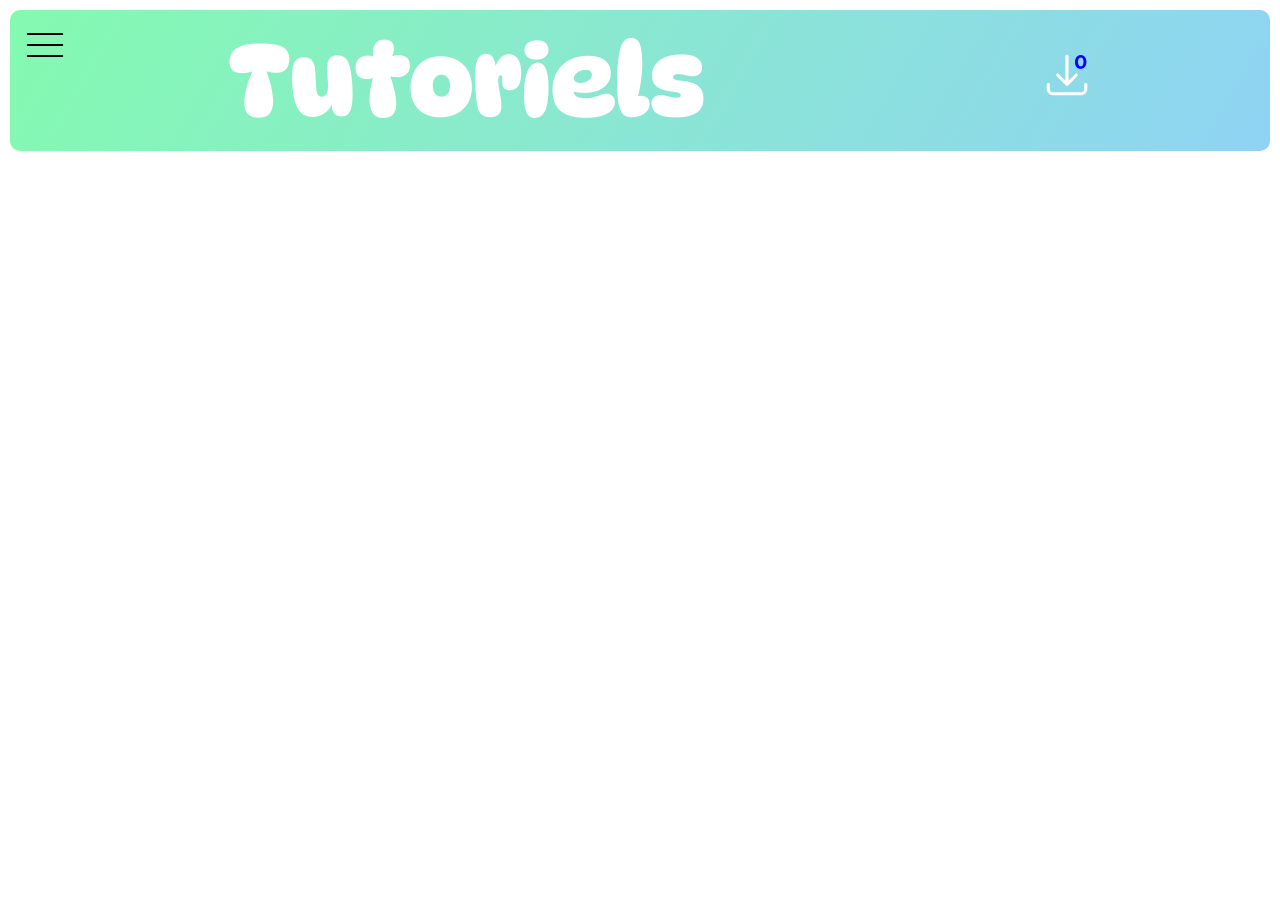
==== index.html @ 5658601a "first commit" ====
<!DOCTYPE html>
<html lang="en">
  <head>
    <meta charset="UTF-8" />
    <meta http-equiv="X-UA-Compatible" content="IE=edge" />
    <meta name="viewport" content="width=device-width, initial-scale=1.0" />
    <title>Tuto studi</title>
    <link rel="stylesheet" href="styles/style.css" />
    <link rel="stylesheet" href="styles/max_width_500.css" />
  </head>
  <body>
    <aside class="menu">
      <svg
        xmlns="http://www.w3.org/2000/svg"
        fill="none"
        viewBox="0 0 24 24"
        stroke-width="1"
        stroke="currentColor"
        class="w-6 h-6"
      >
        <path
          stroke-linecap="round"
          stroke-linejoin="round"
          d="M3.75 6.75h16.5M3.75 12h16.5m-16.5 5.25h16.5"
        />
      </svg>
      <div class="container_link">
        <a id="addtuto">Ajouter un tuto</a>
      </div>
    </aside>
    <header>
      <div class="container_header">
        <div class="title">
          <h1>Tutoriels</h1>
        </div>
        <div class="container_download">
          <svg
            xmlns="http://www.w3.org/2000/svg"
            fill="none"
            viewBox="0 0 24 24"
            stroke-width="1.5"
            stroke="currentColor"
            class="w-6 h-6"
          >
            <path
              stroke-linecap="round"
              stroke-linejoin="round"
              d="M3 16.5v2.25A2.25 2.25 0 005.25 21h13.5A2.25 2.25 0 0021 18.75V16.5M16.5 12L12 16.5m0 0L7.5 12m4.5 4.5V3"
            />
          </svg>
          <p class="number_download ">0</p>
        </div>
      </div>
    </header>
    <div class="overlay hide_form"></div>
    <div class="container_form hide_form">
      <div class="close">X</div>
      <form onsubmit="fileUpload(this);return false;">
        <h2>Uploader un nouveau tuto</h2>
        <div class="file">
          <input
            class="form-control"
            name="fileupload"
            type="file"
            id="formFile"
          />
        </div>
        <div>
          <button id="uploadtuto" type="submit">Ajouter le Tuto</button>
        </div>
      </form>
    </div>
    <div class="container"></div>
    <script src="scripts/script.js"></script>
  </body>
</html>
---- styles/style.css ----
@import url("https://fonts.googleapis.com/css2?family=Acme&family=Amatic+SC:wght@400;700&family=DynaPuff:wght@400;500&display=swap");

* {
  margin: 0;
  padding: 0;
  box-sizing: border-box;
}

html {
  font-size: 10px;
  font-family: "Acme", sans-serif;
  font-family: "Amatic SC", cursive;
  font-family: "DynaPuff", cursive;
}

body {
  width: 100vw;
  height: 100vh;
}


header{
    position: sticky;
    top: 0;
}

h2{
  font-size:2rem
}

.container_header {
  min-height: 80px;
  display: flex;
  justify-content: space-around;
  align-items: center;
  font-size: 5rem;
  color: white;
  text-align: center;
  background-image: linear-gradient(120deg, #84fab0 0%, #8fd3f4 100%);
  border-radius: 10px;
  margin: 10px;
  padding: 10px;
}
.container_header h1{

margin-left: 40px;

}
.container_header svg{
  width: 50px;
}

.container_download{
  position: relative;
}

.number_download{
  font-size: 2rem;
  color: blue;
  position: absolute;
  top: 0;
  right: 5px;
  transition: all .2s ease-in-out;

}

.animNumberDownload{
  animation-name: animNumber;
  animation-duration: 1s;
  animation-iteration-count: infinite;
}

@keyframes animNumber{
  from {
    font-size: 2rem;
  }

  to {
    font-size: 3rem;
  }
}


.menu {
  position: fixed;
  display: flex;
  flex-direction: column;
  justify-content: flex-start;
  align-items: flex-start;
  padding: 5px;
  top: 10px;
  left: 10px;
  width: 150px;
  height: 100%;
  margin: 5px;
  font-size: 1.5rem;

  z-index: 1;
}
.container_link {
  opacity: 0;
  background: #085078;
  background: -webkit-linear-gradient(to right, #85d8ce, #085078);
  background: linear-gradient(to right, #85d8ce, #085078);
  height: 200px;
  padding: 5px;
  border-radius: 5px;
  transition: opacity 1s linear;
}

.display_menu {
    transition: opacity 1s linear;
    opacity: 1;
}

.menu svg {
  height: 50px;
}

.container {
  margin: 0 10px;
  padding-top: 20px;
  display: flex;
  flex-wrap: wrap;
  justify-content: center;
  align-items: center;
  gap: 20px;
  width: 80%;
  margin: 0 auto;
}

.uploader_files {
  width: 1500px;
  margin: 10px auto;
  display: flex;
  justify-content: space-around;
}

.container_video {
  min-width: 320px;
  width: 500px;
  padding: 10px;
  display: flex;
  flex-direction: column;
  justify-content: center;
  align-items: center;
  color: white;
  background-image: linear-gradient(120deg, #84fab0 0%, #8fd3f4 100%);
  font-size: 0.8rem;
  border-radius: 5px;
}

.overlay {
  position: absolute;
  width: 100%;
  height: 100%;
  top:0;
  left:0;
  z-index: 2;
  backdrop-filter: blur(6px);
}

.container_form {
  position: absolute;
  min-width: 300px;
  top: 50%;
  left: 50%;
  transform: translate(-50%, -50%);
  padding: 10px;
  background: #085078;
  background: -webkit-linear-gradient(to right, #85d8ce, #085078);
  background: linear-gradient(to right, #85d8ce, #085078);
  z-index: 3;
  border-top: 4px solid rgb(240, 34, 34);
  border-top-left-radius: 5px;
  border-top-right-radius: 5px;
  box-shadow: 0 5px 10px rgba(1, 204, 255, 0.438);
}

.container_form form {

  font-size: 2rem;
  width: 100%;
  display: flex;
  flex-direction: column;
  justify-content: center;
  align-items: flex-start;
  gap: 10px;
}

.container_form label,
button,
input[type="file"] {
  font-size: 3rem;
  border-radius: 5px;
  padding: 5px;
}

.hide_form {
  display: none;
}

input[type="file"]:hover {
  background-color: rgb(221, 220, 220);
}

#addtuto:hover {
    text-decoration: underline;
    cursor: pointer;
}

.close {
  font-size: 2rem;
  position: absolute;
  top: 5%;
  left: 95%;
  cursor: pointer;
}
---- styles/max_width_500.css ----
@media screen and (max-width: 500px) {
  * {
    margin: 0;
    padding: 0;
  }
  .container_header {
    margin: 0;
    padding: 0;
    font-size: 1.8rem;
  }
  .container_header h1{

    margin-left: 50px;
    
    }
  .container_header svg{
    width: 40px;
  }

  .menu {
    top: 0;
    left: 0;
  }

  .menu svg{
    width: 30px;
  }

  .container_form form {
    font-size: 1rem;
  }

  .container_form label,
  button,
  input[type="file"] {
    font-size: 1rem;
    border-radius: 5px;
    padding: 5px;
  }
}
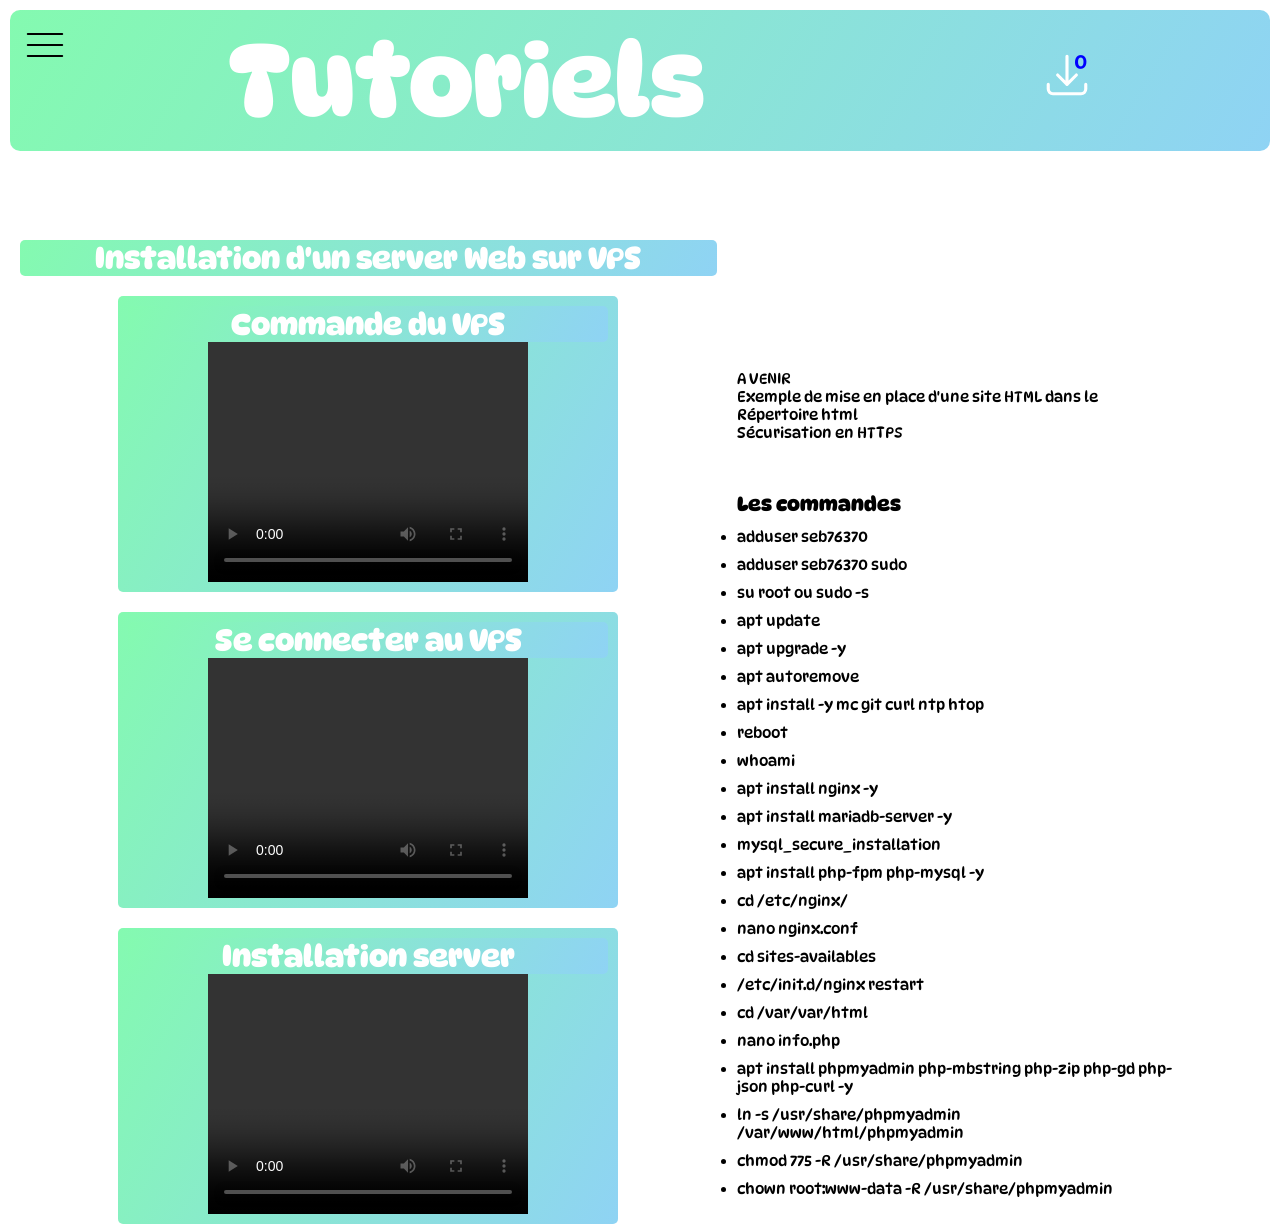
==== commit 8d9e411c: "responsive web server" ====
--- a/index.html
+++ b/index.html
@@ -48,7 +48,7 @@
               d="M3 16.5v2.25A2.25 2.25 0 005.25 21h13.5A2.25 2.25 0 0021 18.75V16.5M16.5 12L12 16.5m0 0L7.5 12m4.5 4.5V3"
             />
           </svg>
-          <p class="number_download ">0</p>
+          <p class="number_download">0</p>
         </div>
       </div>
     </header>
@@ -71,6 +71,73 @@
       </form>
     </div>
     <div class="container"></div>
+
+    <div class="container_webserver">
+    <div class="container_webserver_tuto">
+      <h2>Installation d'un server Web sur VPS</h2>
+      <div class="container_video">
+        <h2 class="video_title">Commande du VPS</h2>
+        <video width="320" height="240" controls="">
+          <source
+            src="http://51.178.81.215/tuto_studi/uploads/Commande du VPS.mp4"
+            type="video/mp4"
+          />
+        </video>
+      </div>
+      <div class="container_video">
+        <h2 class="video_title">Se connecter au VPS</h2>
+        <video width="320" height="240" controls="">
+          <source
+            src="http://51.178.81.215/tuto_studi/uploads/Se connecter au VPS.mp4"
+            type="video/mp4"
+          />
+        </video>
+      </div>
+      <div class="container_video">
+        <h2 class="video_title">Installation server</h2>
+        <video width="320" height="240" controls="">
+          <source
+            src="http://51.178.81.215/tuto_studi/uploads/Installation server.mp4"
+            type="video/mp4"
+          />
+        </video>
+      </div>
+    </div>
+      <div class="container_webserver_info">
+      <p>
+        A VENIR<br>
+        Exemple de mise en place d'une site HTML dans le Répertoire html<br>
+        Sécurisation en HTTPS<br>
+      </p>
+      <h2>Les commandes</h2>
+      <br>
+      <ul>
+        <li>adduser seb76370</li>
+        <li>adduser seb76370 sudo</li>
+        <li>su root ou sudo -s</li>
+        <li>apt update</li>
+        <li>apt upgrade -y</li>
+        <li>apt autoremove</li>
+        <li>apt install -y mc git curl ntp htop</li>
+        <li>reboot</li>
+        <li>whoami</li>
+        <li>apt install nginx -y</li>
+        <li>apt install mariadb-server -y</li>
+        <li>mysql_secure_installation</li>
+        <li>apt install php-fpm php-mysql -y</li>
+        <li>cd /etc/nginx/</li>
+        <li>nano nginx.conf</li>
+        <li>cd sites-availables</li>
+        <li>/etc/init.d/nginx restart</li>
+        <li>cd /var/var/html</li>
+        <li>nano info.php</li>
+        <li>apt install phpmyadmin php-mbstring php-zip php-gd php-json php-curl -y</li>
+        <li>ln -s /usr/share/phpmyadmin /var/www/html/phpmyadmin</li>
+        <li>chmod 775 -R /usr/share/phpmyadmin</li>
+        <li>chown root:www-data -R /usr/share/phpmyadmin</li>
+      </ul>
+    </div>
+  </div>
     <script src="scripts/script.js"></script>
   </body>
 </html>
--- a/styles/style.css
+++ b/styles/style.css
@@ -14,15 +14,16 @@
 }
 
 body {
-  width: 100vw;
+  width: 100%;
   height: 100vh;
 }
 
 
-header{
-    position: sticky;
-    top: 0;
-}
+ header{
+  position: absolute;
+  top:0;
+  width: 100%;
+} 
 
 h2{
   font-size:2rem
@@ -82,7 +83,8 @@
 
 
 .menu {
-  position: fixed;
+  position: absolute;
+  top:0;
   display: flex;
   flex-direction: column;
   justify-content: flex-start;
@@ -106,6 +108,7 @@
   padding: 5px;
   border-radius: 5px;
   transition: opacity 1s linear;
+
 }
 
 .display_menu {
@@ -118,8 +121,8 @@
 }
 
 .container {
-  margin: 0 10px;
-  padding-top: 20px;
+
+  padding-top: 200px;
   display: flex;
   flex-wrap: wrap;
   justify-content: center;
@@ -217,3 +220,68 @@
   cursor: pointer;
 }
 
+.container_webserver{
+  padding-top: 20px;
+  margin-left: 20px;
+  display: flex;
+  justify-content:center;
+  align-items:flex-start;
+  gap: 20px;
+  width: 90%;
+
+}
+
+
+.container_webserver_info{
+  width: 50%;
+  padding-top: 150px;
+}
+
+.container_webserver_info p
+{
+  font-size: 1.5rem;
+  margin-bottom: 50px;
+}
+
+.container_webserver_info ul li
+{
+  font-size: 1.5rem;
+  margin-bottom: 10px;
+}
+
+.container_webserver_tuto{
+  padding-top: 20px;
+  display: flex;
+  flex-direction: column;
+  justify-content: center;
+  align-items: center;
+  gap: 20px;
+  width: 80%;
+  margin: 0 auto;
+}
+
+.container_webserver_tuto h2{
+  width: 100%;
+  position: relative;
+  border-radius: 5px;
+  font-size: 3rem;
+  color: white;
+  text-align: center;
+  background-image: linear-gradient(120deg, #84fab0 0%, #8fd3f4 100%);
+}
+
+@media only screen and (max-width: 1000px) {
+  .container_webserver{
+    flex-direction: column;
+  }
+
+  .container_webserver_info{
+    width: 90%;
+    padding-top: 50px;
+  }
+  .container_webserver{
+    width: 90%;
+  }
+}
+
+
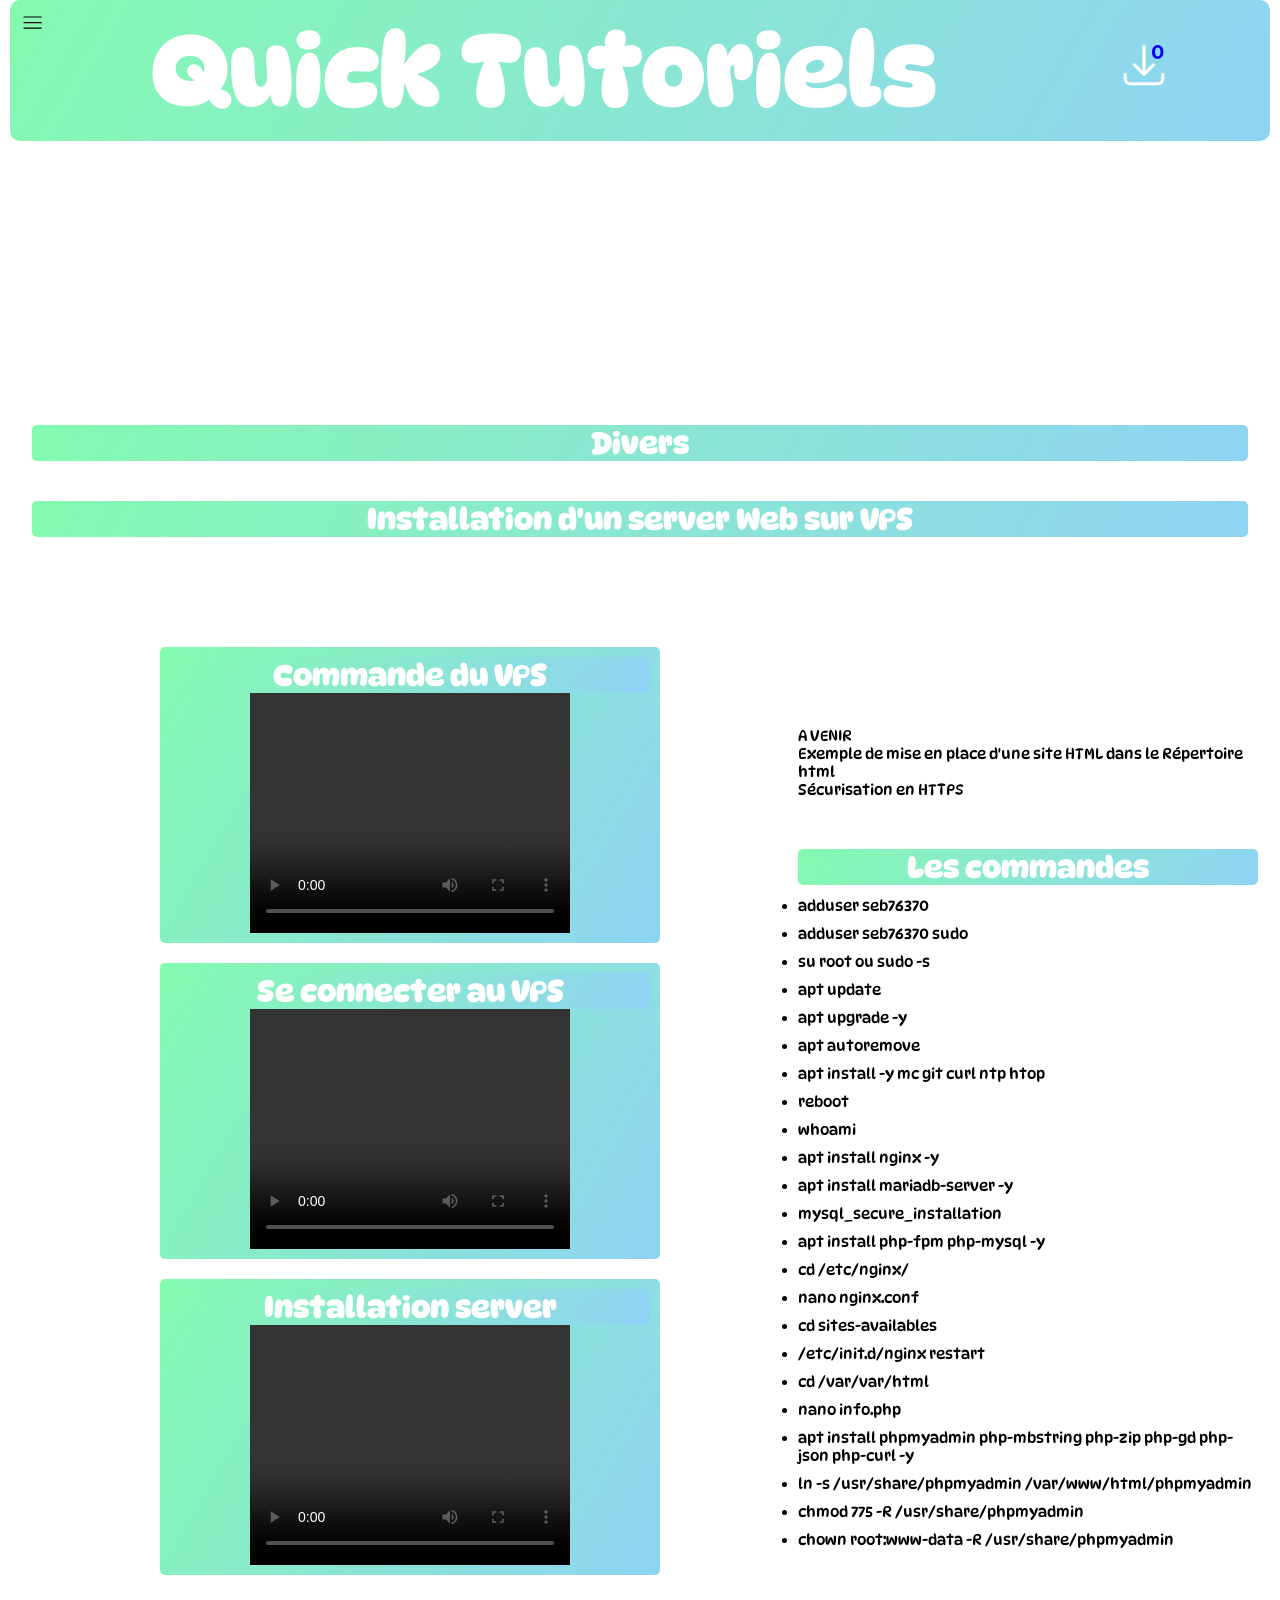
==== commit 633d698f: "design" ====
--- a/index.html
+++ b/index.html
@@ -9,29 +9,29 @@
     <link rel="stylesheet" href="styles/max_width_500.css" />
   </head>
   <body>
-    <aside class="menu">
-      <svg
-        xmlns="http://www.w3.org/2000/svg"
-        fill="none"
-        viewBox="0 0 24 24"
-        stroke-width="1"
-        stroke="currentColor"
-        class="w-6 h-6"
-      >
-        <path
-          stroke-linecap="round"
-          stroke-linejoin="round"
-          d="M3.75 6.75h16.5M3.75 12h16.5m-16.5 5.25h16.5"
-        />
-      </svg>
-      <div class="container_link">
-        <a id="addtuto">Ajouter un tuto</a>
-      </div>
-    </aside>
     <header>
+      <aside class="menu">
+        <svg
+          xmlns="http://www.w3.org/2000/svg"
+          fill="none"
+          viewBox="0 0 24 24"
+          stroke-width="1"
+          stroke="currentColor"
+          class="w-6 h-6"
+        >
+          <path
+            stroke-linecap="round"
+            stroke-linejoin="round"
+            d="M3.75 6.75h16.5M3.75 12h16.5m-16.5 5.25h16.5"
+          />
+        </svg>
+        <div class="container_link">
+          <a id="addtuto">Ajouter un tuto</a>
+        </div>
+      </aside>
       <div class="container_header">
         <div class="title">
-          <h1>Tutoriels</h1>
+          <h1>Quick Tutoriels</h1>
         </div>
         <div class="container_download">
           <svg
@@ -70,74 +70,80 @@
         </div>
       </form>
     </div>
-    <div class="container"></div>
-
-    <div class="container_webserver">
-    <div class="container_webserver_tuto">
+    <div class="container">
+      <h2>Divers</h2>
+      <div class="container_divers">
+      </div>
       <h2>Installation d'un server Web sur VPS</h2>
-      <div class="container_video">
-        <h2 class="video_title">Commande du VPS</h2>
-        <video width="320" height="240" controls="">
-          <source
-            src="http://51.178.81.215/tuto_studi/uploads/Commande du VPS.mp4"
-            type="video/mp4"
-          />
-        </video>
-      </div>
-      <div class="container_video">
-        <h2 class="video_title">Se connecter au VPS</h2>
-        <video width="320" height="240" controls="">
-          <source
-            src="http://51.178.81.215/tuto_studi/uploads/Se connecter au VPS.mp4"
-            type="video/mp4"
-          />
-        </video>
-      </div>
-      <div class="container_video">
-        <h2 class="video_title">Installation server</h2>
-        <video width="320" height="240" controls="">
-          <source
-            src="http://51.178.81.215/tuto_studi/uploads/Installation server.mp4"
-            type="video/mp4"
-          />
-        </video>
+      <div class="container_webserver">
+        <div class="container_webserver_tuto">
+          <div class="container_video">
+            <h2 class="video_title">Commande du VPS</h2>
+            <video width="320" height="240" controls="">
+              <source
+                src="http://51.178.81.215/tuto_studi/uploads/Commande du VPS.mp4"
+                type="video/mp4"
+              />
+            </video>
+          </div>
+          <div class="container_video">
+            <h2 class="video_title">Se connecter au VPS</h2>
+            <video width="320" height="240" controls="">
+              <source
+                src="http://51.178.81.215/tuto_studi/uploads/Se connecter au VPS.mp4"
+                type="video/mp4"
+              />
+            </video>
+          </div>
+          <div class="container_video">
+            <h2 class="video_title">Installation server</h2>
+            <video width="320" height="240" controls="">
+              <source
+                src="http://51.178.81.215/tuto_studi/uploads/Installation server.mp4"
+                type="video/mp4"
+              />
+            </video>
+          </div>
+        </div>
+        <div class="container_webserver_info">
+          <p>
+            A VENIR<br />
+            Exemple de mise en place d'une site HTML dans le Répertoire html<br />
+            Sécurisation en HTTPS<br />
+          </p>
+          <h2>Les commandes</h2>
+          <br />
+          <ul>
+            <li>adduser seb76370</li>
+            <li>adduser seb76370 sudo</li>
+            <li>su root ou sudo -s</li>
+            <li>apt update</li>
+            <li>apt upgrade -y</li>
+            <li>apt autoremove</li>
+            <li>apt install -y mc git curl ntp htop</li>
+            <li>reboot</li>
+            <li>whoami</li>
+            <li>apt install nginx -y</li>
+            <li>apt install mariadb-server -y</li>
+            <li>mysql_secure_installation</li>
+            <li>apt install php-fpm php-mysql -y</li>
+            <li>cd /etc/nginx/</li>
+            <li>nano nginx.conf</li>
+            <li>cd sites-availables</li>
+            <li>/etc/init.d/nginx restart</li>
+            <li>cd /var/var/html</li>
+            <li>nano info.php</li>
+            <li>
+              apt install phpmyadmin php-mbstring php-zip php-gd php-json
+              php-curl -y
+            </li>
+            <li>ln -s /usr/share/phpmyadmin /var/www/html/phpmyadmin</li>
+            <li>chmod 775 -R /usr/share/phpmyadmin</li>
+            <li>chown root:www-data -R /usr/share/phpmyadmin</li>
+          </ul>
+        </div>
       </div>
     </div>
-      <div class="container_webserver_info">
-      <p>
-        A VENIR<br>
-        Exemple de mise en place d'une site HTML dans le Répertoire html<br>
-        Sécurisation en HTTPS<br>
-      </p>
-      <h2>Les commandes</h2>
-      <br>
-      <ul>
-        <li>adduser seb76370</li>
-        <li>adduser seb76370 sudo</li>
-        <li>su root ou sudo -s</li>
-        <li>apt update</li>
-        <li>apt upgrade -y</li>
-        <li>apt autoremove</li>
-        <li>apt install -y mc git curl ntp htop</li>
-        <li>reboot</li>
-        <li>whoami</li>
-        <li>apt install nginx -y</li>
-        <li>apt install mariadb-server -y</li>
-        <li>mysql_secure_installation</li>
-        <li>apt install php-fpm php-mysql -y</li>
-        <li>cd /etc/nginx/</li>
-        <li>nano nginx.conf</li>
-        <li>cd sites-availables</li>
-        <li>/etc/init.d/nginx restart</li>
-        <li>cd /var/var/html</li>
-        <li>nano info.php</li>
-        <li>apt install phpmyadmin php-mbstring php-zip php-gd php-json php-curl -y</li>
-        <li>ln -s /usr/share/phpmyadmin /var/www/html/phpmyadmin</li>
-        <li>chmod 775 -R /usr/share/phpmyadmin</li>
-        <li>chown root:www-data -R /usr/share/phpmyadmin</li>
-      </ul>
-    </div>
-  </div>
     <script src="scripts/script.js"></script>
   </body>
 </html>
--- a/styles/style.css
+++ b/styles/style.css
@@ -16,17 +16,21 @@
 body {
   width: 100%;
   height: 100vh;
-}
-
-
- header{
-  position: absolute;
-  top:0;
-  width: 100%;
-} 
-
-h2{
-  font-size:2rem
+  display: flex;
+  flex-direction: column;
+  justify-content: center;
+  align-items: center;
+}
+
+header {
+  position: absolute;
+  top: 0;
+
+  width: 100%;
+}
+
+h2 {
+  font-size: 2rem;
 }
 
 .container_header {
@@ -39,39 +43,36 @@
   text-align: center;
   background-image: linear-gradient(120deg, #84fab0 0%, #8fd3f4 100%);
   border-radius: 10px;
-  margin: 10px;
+  margin: 0 10px;
   padding: 10px;
 }
-.container_header h1{
-
-margin-left: 40px;
-
-}
-.container_header svg{
+.container_header h1 {
+  margin-left: 40px;
+}
+.container_header svg {
   width: 50px;
 }
 
-.container_download{
+.container_download {
   position: relative;
 }
 
-.number_download{
+.number_download {
   font-size: 2rem;
   color: blue;
   position: absolute;
   top: 0;
   right: 5px;
-  transition: all .2s ease-in-out;
-
-}
-
-.animNumberDownload{
+  transition: all 0.2s ease-in-out;
+}
+
+.animNumberDownload {
   animation-name: animNumber;
   animation-duration: 1s;
   animation-iteration-count: infinite;
 }
 
-@keyframes animNumber{
+@keyframes animNumber {
   from {
     font-size: 2rem;
   }
@@ -81,16 +82,14 @@
   }
 }
 
-
 .menu {
   position: absolute;
-  top:0;
   display: flex;
   flex-direction: column;
   justify-content: flex-start;
   align-items: flex-start;
   padding: 5px;
-  top: 10px;
+  top: 0;
   left: 10px;
   width: 150px;
   height: 100%;
@@ -108,12 +107,11 @@
   padding: 5px;
   border-radius: 5px;
   transition: opacity 1s linear;
-
 }
 
 .display_menu {
-    transition: opacity 1s linear;
-    opacity: 1;
+  transition: opacity 1s linear;
+  opacity: 1;
 }
 
 .menu svg {
@@ -121,8 +119,17 @@
 }
 
 .container {
-
-  padding-top: 200px;
+  margin-top: 1150px;
+  display: flex;
+  flex-direction: column;
+  justify-content: center;
+  align-items: center;
+  gap: 20px;
+  width: 95%;
+
+
+}
+.container_divers {
   display: flex;
   flex-wrap: wrap;
   justify-content: center;
@@ -157,8 +164,8 @@
   position: absolute;
   width: 100%;
   height: 100%;
-  top:0;
-  left:0;
+  top: 0;
+  left: 0;
   z-index: 2;
   backdrop-filter: blur(6px);
 }
@@ -181,7 +188,6 @@
 }
 
 .container_form form {
-
   font-size: 2rem;
   width: 100%;
   display: flex;
@@ -208,8 +214,8 @@
 }
 
 #addtuto:hover {
-    text-decoration: underline;
-    cursor: pointer;
+  text-decoration: underline;
+  cursor: pointer;
 }
 
 .close {
@@ -220,36 +226,32 @@
   cursor: pointer;
 }
 
-.container_webserver{
+.container_webserver {
   padding-top: 20px;
   margin-left: 20px;
   display: flex;
-  justify-content:center;
-  align-items:flex-start;
-  gap: 20px;
-  width: 90%;
-
-}
-
-
-.container_webserver_info{
+  justify-content: center;
+  align-items: flex-start;
+  gap: 20px;
+  width: 100%;
+}
+
+.container_webserver_info {
   width: 50%;
   padding-top: 150px;
 }
 
-.container_webserver_info p
-{
+.container_webserver_info p {
   font-size: 1.5rem;
   margin-bottom: 50px;
 }
 
-.container_webserver_info ul li
-{
+.container_webserver_info ul li {
   font-size: 1.5rem;
   margin-bottom: 10px;
 }
 
-.container_webserver_tuto{
+.container_webserver_tuto {
   padding-top: 20px;
   display: flex;
   flex-direction: column;
@@ -257,10 +259,10 @@
   align-items: center;
   gap: 20px;
   width: 80%;
-  margin: 0 auto;
-}
-
-.container_webserver_tuto h2{
+  margin: 50px auto;
+}
+
+h2 {
   width: 100%;
   position: relative;
   border-radius: 5px;
@@ -271,17 +273,15 @@
 }
 
 @media only screen and (max-width: 1000px) {
-  .container_webserver{
+  .container_webserver {
     flex-direction: column;
   }
 
-  .container_webserver_info{
+  .container_webserver_info {
     width: 90%;
     padding-top: 50px;
   }
-  .container_webserver{
+  .container_webserver {
     width: 90%;
   }
 }
-
-
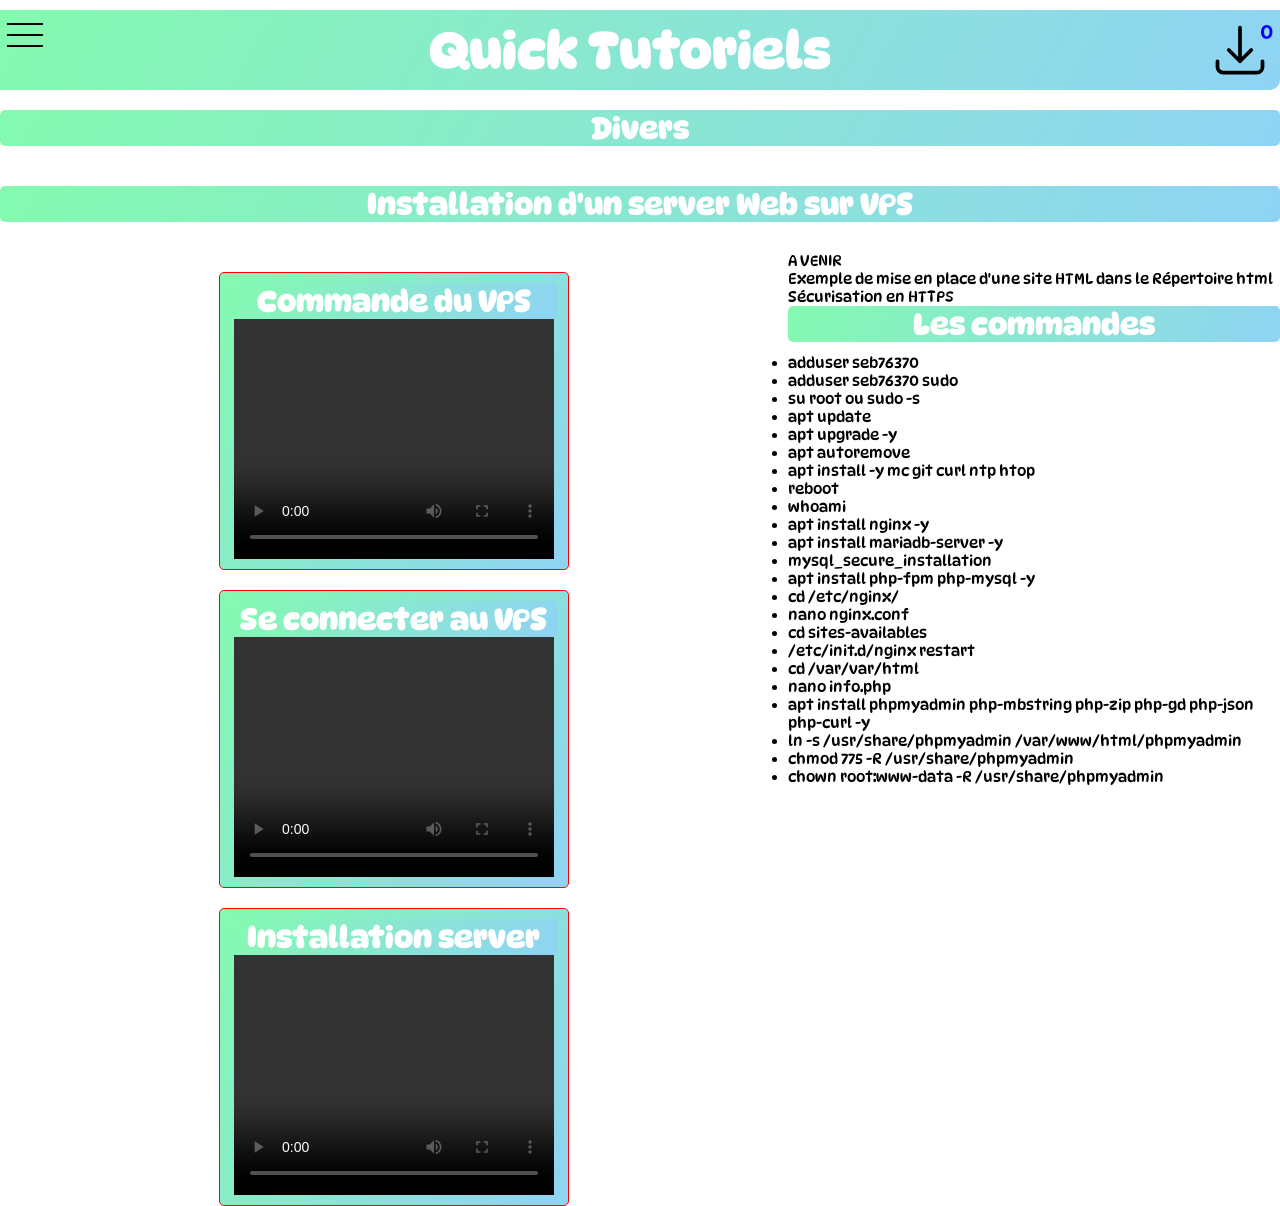
==== commit 0dbe103a: "responsive" ====
--- a/index.html
+++ b/index.html
@@ -5,12 +5,18 @@
     <meta http-equiv="X-UA-Compatible" content="IE=edge" />
     <meta name="viewport" content="width=device-width, initial-scale=1.0" />
     <title>Tuto studi</title>
+    <link rel="stylesheet" href="styles/reset.css" />
+    <link rel="stylesheet" href="styles/header.css" />
+    <link rel="stylesheet" href="styles/formulaire.css" />
+    <link rel="stylesheet" href="styles/container_divers.css" />
+    <link rel="stylesheet" href="styles/container_webserver.css" />
     <link rel="stylesheet" href="styles/style.css" />
     <link rel="stylesheet" href="styles/max_width_500.css" />
   </head>
   <body>
+    <!-- Start header -->
     <header>
-      <aside class="menu">
+      <div class="menu">
         <svg
           xmlns="http://www.w3.org/2000/svg"
           fill="none"
@@ -25,33 +31,34 @@
             d="M3.75 6.75h16.5M3.75 12h16.5m-16.5 5.25h16.5"
           />
         </svg>
-        <div class="container_link">
+        <div class="nav">
           <a id="addtuto">Ajouter un tuto</a>
         </div>
-      </aside>
-      <div class="container_header">
-        <div class="title">
-          <h1>Quick Tutoriels</h1>
-        </div>
-        <div class="container_download">
-          <svg
-            xmlns="http://www.w3.org/2000/svg"
-            fill="none"
-            viewBox="0 0 24 24"
-            stroke-width="1.5"
-            stroke="currentColor"
-            class="w-6 h-6"
-          >
-            <path
-              stroke-linecap="round"
-              stroke-linejoin="round"
-              d="M3 16.5v2.25A2.25 2.25 0 005.25 21h13.5A2.25 2.25 0 0021 18.75V16.5M16.5 12L12 16.5m0 0L7.5 12m4.5 4.5V3"
-            />
-          </svg>
-          <p class="number_download">0</p>
-        </div>
+      </div>
+      <div class="title">
+        <h1>Quick Tutoriels</h1>
+      </div>
+      <div class="container_download">
+        <svg
+          xmlns="http://www.w3.org/2000/svg"
+          fill="none"
+          viewBox="0 0 24 24"
+          stroke-width="1.5"
+          stroke="currentColor"
+          class="w-6 h-6"
+        >
+          <path
+            stroke-linecap="round"
+            stroke-linejoin="round"
+            d="M3 16.5v2.25A2.25 2.25 0 005.25 21h13.5A2.25 2.25 0 0021 18.75V16.5M16.5 12L12 16.5m0 0L7.5 12m4.5 4.5V3"
+          />
+        </svg>
+        <p class="number_download">0</p>
       </div>
     </header>
+    <!-- End header -->
+
+    <!-- Start formulaire -->
     <div class="overlay hide_form"></div>
     <div class="container_form hide_form">
       <div class="close">X</div>
@@ -70,13 +77,17 @@
         </div>
       </form>
     </div>
-    <div class="container">
-      <h2>Divers</h2>
-      <div class="container_divers">
-      </div>
+    <!-- End formulaire -->
+
+    <!-- start container divers (file upload are in this container ) -->
+    <h2>Divers</h2>
+    <div class="container_divers"></div>
+    <!-- end container divers -->
+
+    <!-- Start container web server (fixe) -->
       <h2>Installation d'un server Web sur VPS</h2>
       <div class="container_webserver">
-        <div class="container_webserver_tuto">
+      <div class="container_webserver_tuto">
           <div class="container_video">
             <h2 class="video_title">Commande du VPS</h2>
             <video width="320" height="240" controls="">
@@ -143,7 +154,8 @@
           </ul>
         </div>
       </div>
-    </div>
+    <!-- End container web server (fixe) -->
+
     <script src="scripts/script.js"></script>
   </body>
 </html>
--- a/styles/header.css
+++ b/styles/header.css
@@ -0,0 +1,91 @@
+header {
+  margin: 10px 0;
+  width: 100%;
+  height: 80px;
+  display: flex;
+  justify-content: space-between;
+  align-items: center;
+  max-width: 1500px;
+  background-image: linear-gradient(120deg, #84fab0 0%, #8fd3f4 100%);
+  border-bottom-right-radius: 10px;
+}
+
+.menu {
+  height: 80px;
+  display: flex;
+  justify-content: flex-start;
+  align-items: flex-start;
+  flex-direction: column;
+  position: relative;
+}
+
+.menu svg {
+  height: clamp(3rem, 4vw, 5rem);
+}
+
+.nav {
+  position: absolute;
+  left: 0;
+  top: 55px;
+  width: 150px;
+  opacity: 0;
+  background: #085078;
+  background: -webkit-linear-gradient(to right, #85d8ce, #085078);
+  background: linear-gradient(to right, #85d8ce, #085078);
+  height: 200px;
+  padding: 5px;
+  border-radius: 5px;
+  transition: opacity 1s linear;
+}
+
+h1 {
+  font-size: clamp(2rem, 4vw, 6rem);
+  color: white;
+}
+
+h2 {
+  font-size: 1.5rem;
+}
+
+.container_download {
+    margin-right: 10px;
+  display: flex;
+  justify-content: center;
+  align-items: center;
+  position: relative;
+  width: 60px;
+}
+
+.container_download svg {
+  width: 100%;
+}
+
+.number_download {
+  font-size: 2rem;
+  color: blue;
+  position: absolute;
+  top: 0;
+  left: clamp(3rem, 4vw, 5rem);
+  transition: all 0.2s ease-in-out;
+}
+
+.animNumberDownload {
+  animation-name: animNumber;
+  animation-duration: 1s;
+  animation-iteration-count: infinite;
+}
+
+@keyframes animNumber {
+  from {
+    font-size: 2rem;
+  }
+
+  to {
+    font-size: 3rem;
+  }
+}
+
+.display_menu {
+  transition: opacity 1s linear;
+  opacity: 1;
+}
--- a/styles/formulaire.css
+++ b/styles/formulaire.css
@@ -0,0 +1,65 @@
+.container_form {
+    position: absolute;
+    min-width: 300px;
+    top: 50%;
+    left: 50%;
+    transform: translate(-50%, -50%);
+    padding: 10px;
+    background: #085078;
+    background: -webkit-linear-gradient(to right, #85d8ce, #085078);
+    background: linear-gradient(to right, #85d8ce, #085078);
+    z-index: 3;
+    border-top: 4px solid rgb(240, 34, 34);
+    border-top-left-radius: 5px;
+    border-top-right-radius: 5px;
+    box-shadow: 0 5px 10px rgba(1, 204, 255, 0.438);
+  }
+
+  .container_form form {
+    font-size: 2rem;
+    width: 100%;
+    display: flex;
+    flex-direction: column;
+    justify-content: center;
+    align-items: flex-start;
+    gap: 10px;
+  }
+  
+  .container_form label,
+  button,
+  input[type="file"] {
+    font-size: 3rem;
+    border-radius: 5px;
+    padding: 5px;
+  }
+  
+  .hide_form {
+    display: none;
+  } 
+  
+  input[type="file"]:hover {
+    background-color: rgb(221, 220, 220);
+  }
+
+  #addtuto:hover {
+    text-decoration: underline;
+    cursor: pointer;
+  }
+  
+  .close {
+    font-size: 2rem;
+    position: absolute;
+    top: 5%;
+    left: 95%;
+    cursor: pointer;
+  }
+
+  .overlay {
+    position: absolute;
+    width: 100%;
+    height: 100%;
+    top: 0;
+    left: 0;
+    z-index: 2;
+    backdrop-filter: blur(6px);
+  }
--- a/styles/container_divers.css
+++ b/styles/container_divers.css
@@ -0,0 +1,25 @@
+.container_divers {
+    display: flex;
+    flex-wrap: wrap;
+    justify-content: center;
+    align-items: center;
+    gap: 20px;
+    width: 100%;
+    max-width: 1500px;
+    margin: 10px 0;
+  }
+
+  .container_video {
+    Border: red Solid 1px;
+    min-width: 200px;
+    width: 350px;
+    padding: 10px;
+    display: flex;
+    flex-direction: column;
+    justify-content: center;
+    align-items: center;
+    color: white;
+    background-image: linear-gradient(120deg, #84fab0 0%, #8fd3f4 100%);
+    font-size: 0.8rem;
+    border-radius: 5px;
+  }
--- a/styles/container_webserver.css
+++ b/styles/container_webserver.css
@@ -0,0 +1,30 @@
+.container_webserver {
+  display: flex;
+  justify-content: center;
+  align-items: flex-start;
+  width: 100%;
+  max-width: 1500px;
+  padding-top: 20px;
+}
+
+.container_webserver_info {
+  width: 50%;
+}
+
+.container_webserver_info p {
+  font-size: 1.5rem;
+}
+
+.container_webserver_info ul li {
+  font-size: 1.5rem;
+}
+
+.container_webserver_tuto {
+  padding-top: 20px;
+  display: flex;
+  flex-direction: column;
+  justify-content: center;
+  align-items: center;
+  gap: 20px;
+  width: 80%;
+}
--- a/styles/style.css
+++ b/styles/style.css
@@ -1,270 +1,25 @@
 @import url("https://fonts.googleapis.com/css2?family=Acme&family=Amatic+SC:wght@400;700&family=DynaPuff:wght@400;500&display=swap");
 
-* {
-  margin: 0;
-  padding: 0;
-  box-sizing: border-box;
-}
-
 html {
-  font-size: 10px;
   font-family: "Acme", sans-serif;
   font-family: "Amatic SC", cursive;
   font-family: "DynaPuff", cursive;
 }
 
+
 body {
-  width: 100%;
-  height: 100vh;
+  width: 100vw;
+  height: 100%;
   display: flex;
   flex-direction: column;
   justify-content: center;
   align-items: center;
-}
-
-header {
-  position: absolute;
-  top: 0;
-
-  width: 100%;
-}
-
-h2 {
-  font-size: 2rem;
-}
-
-.container_header {
-  min-height: 80px;
-  display: flex;
-  justify-content: space-around;
-  align-items: center;
-  font-size: 5rem;
-  color: white;
-  text-align: center;
-  background-image: linear-gradient(120deg, #84fab0 0%, #8fd3f4 100%);
-  border-radius: 10px;
-  margin: 0 10px;
-  padding: 10px;
-}
-.container_header h1 {
-  margin-left: 40px;
-}
-.container_header svg {
-  width: 50px;
-}
-
-.container_download {
-  position: relative;
-}
-
-.number_download {
-  font-size: 2rem;
-  color: blue;
-  position: absolute;
-  top: 0;
-  right: 5px;
-  transition: all 0.2s ease-in-out;
-}
-
-.animNumberDownload {
-  animation-name: animNumber;
-  animation-duration: 1s;
-  animation-iteration-count: infinite;
-}
-
-@keyframes animNumber {
-  from {
-    font-size: 2rem;
-  }
-
-  to {
-    font-size: 3rem;
-  }
-}
-
-.menu {
-  position: absolute;
-  display: flex;
-  flex-direction: column;
-  justify-content: flex-start;
-  align-items: flex-start;
-  padding: 5px;
-  top: 0;
-  left: 10px;
-  width: 150px;
-  height: 100%;
-  margin: 5px;
-  font-size: 1.5rem;
-
-  z-index: 1;
-}
-.container_link {
-  opacity: 0;
-  background: #085078;
-  background: -webkit-linear-gradient(to right, #85d8ce, #085078);
-  background: linear-gradient(to right, #85d8ce, #085078);
-  height: 200px;
-  padding: 5px;
-  border-radius: 5px;
-  transition: opacity 1s linear;
-}
-
-.display_menu {
-  transition: opacity 1s linear;
-  opacity: 1;
-}
-
-.menu svg {
-  height: 50px;
-}
-
-.container {
-  margin-top: 1150px;
-  display: flex;
-  flex-direction: column;
-  justify-content: center;
-  align-items: center;
-  gap: 20px;
-  width: 95%;
-
-
-}
-.container_divers {
-  display: flex;
-  flex-wrap: wrap;
-  justify-content: center;
-  align-items: center;
-  gap: 20px;
-  width: 80%;
-  margin: 0 auto;
-}
-
-.uploader_files {
-  width: 1500px;
-  margin: 10px auto;
-  display: flex;
-  justify-content: space-around;
-}
-
-.container_video {
-  min-width: 320px;
-  width: 500px;
-  padding: 10px;
-  display: flex;
-  flex-direction: column;
-  justify-content: center;
-  align-items: center;
-  color: white;
-  background-image: linear-gradient(120deg, #84fab0 0%, #8fd3f4 100%);
-  font-size: 0.8rem;
-  border-radius: 5px;
-}
-
-.overlay {
-  position: absolute;
-  width: 100%;
-  height: 100%;
-  top: 0;
-  left: 0;
-  z-index: 2;
-  backdrop-filter: blur(6px);
-}
-
-.container_form {
-  position: absolute;
-  min-width: 300px;
-  top: 50%;
-  left: 50%;
-  transform: translate(-50%, -50%);
-  padding: 10px;
-  background: #085078;
-  background: -webkit-linear-gradient(to right, #85d8ce, #085078);
-  background: linear-gradient(to right, #85d8ce, #085078);
-  z-index: 3;
-  border-top: 4px solid rgb(240, 34, 34);
-  border-top-left-radius: 5px;
-  border-top-right-radius: 5px;
-  box-shadow: 0 5px 10px rgba(1, 204, 255, 0.438);
-}
-
-.container_form form {
-  font-size: 2rem;
-  width: 100%;
-  display: flex;
-  flex-direction: column;
-  justify-content: center;
-  align-items: flex-start;
-  gap: 10px;
-}
-
-.container_form label,
-button,
-input[type="file"] {
-  font-size: 3rem;
-  border-radius: 5px;
-  padding: 5px;
-}
-
-.hide_form {
-  display: none;
-}
-
-input[type="file"]:hover {
-  background-color: rgb(221, 220, 220);
-}
-
-#addtuto:hover {
-  text-decoration: underline;
-  cursor: pointer;
-}
-
-.close {
-  font-size: 2rem;
-  position: absolute;
-  top: 5%;
-  left: 95%;
-  cursor: pointer;
-}
-
-.container_webserver {
-  padding-top: 20px;
-  margin-left: 20px;
-  display: flex;
-  justify-content: center;
-  align-items: flex-start;
-  gap: 20px;
-  width: 100%;
-}
-
-.container_webserver_info {
-  width: 50%;
-  padding-top: 150px;
-}
-
-.container_webserver_info p {
-  font-size: 1.5rem;
-  margin-bottom: 50px;
-}
-
-.container_webserver_info ul li {
-  font-size: 1.5rem;
-  margin-bottom: 10px;
-}
-
-.container_webserver_tuto {
-  padding-top: 20px;
-  display: flex;
-  flex-direction: column;
-  justify-content: center;
-  align-items: center;
-  gap: 20px;
-  width: 80%;
-  margin: 50px auto;
+  gap:10px;
 }
 
 h2 {
   width: 100%;
-  position: relative;
+  max-width: 1500px;
   border-radius: 5px;
   font-size: 3rem;
   color: white;
@@ -272,16 +27,18 @@
   background-image: linear-gradient(120deg, #84fab0 0%, #8fd3f4 100%);
 }
 
+
+
+
+
 @media only screen and (max-width: 1000px) {
   .container_webserver {
     flex-direction: column;
+    width: 90%;
   }
 
   .container_webserver_info {
     width: 90%;
     padding-top: 50px;
   }
-  .container_webserver {
-    width: 90%;
-  }
-}
+} */
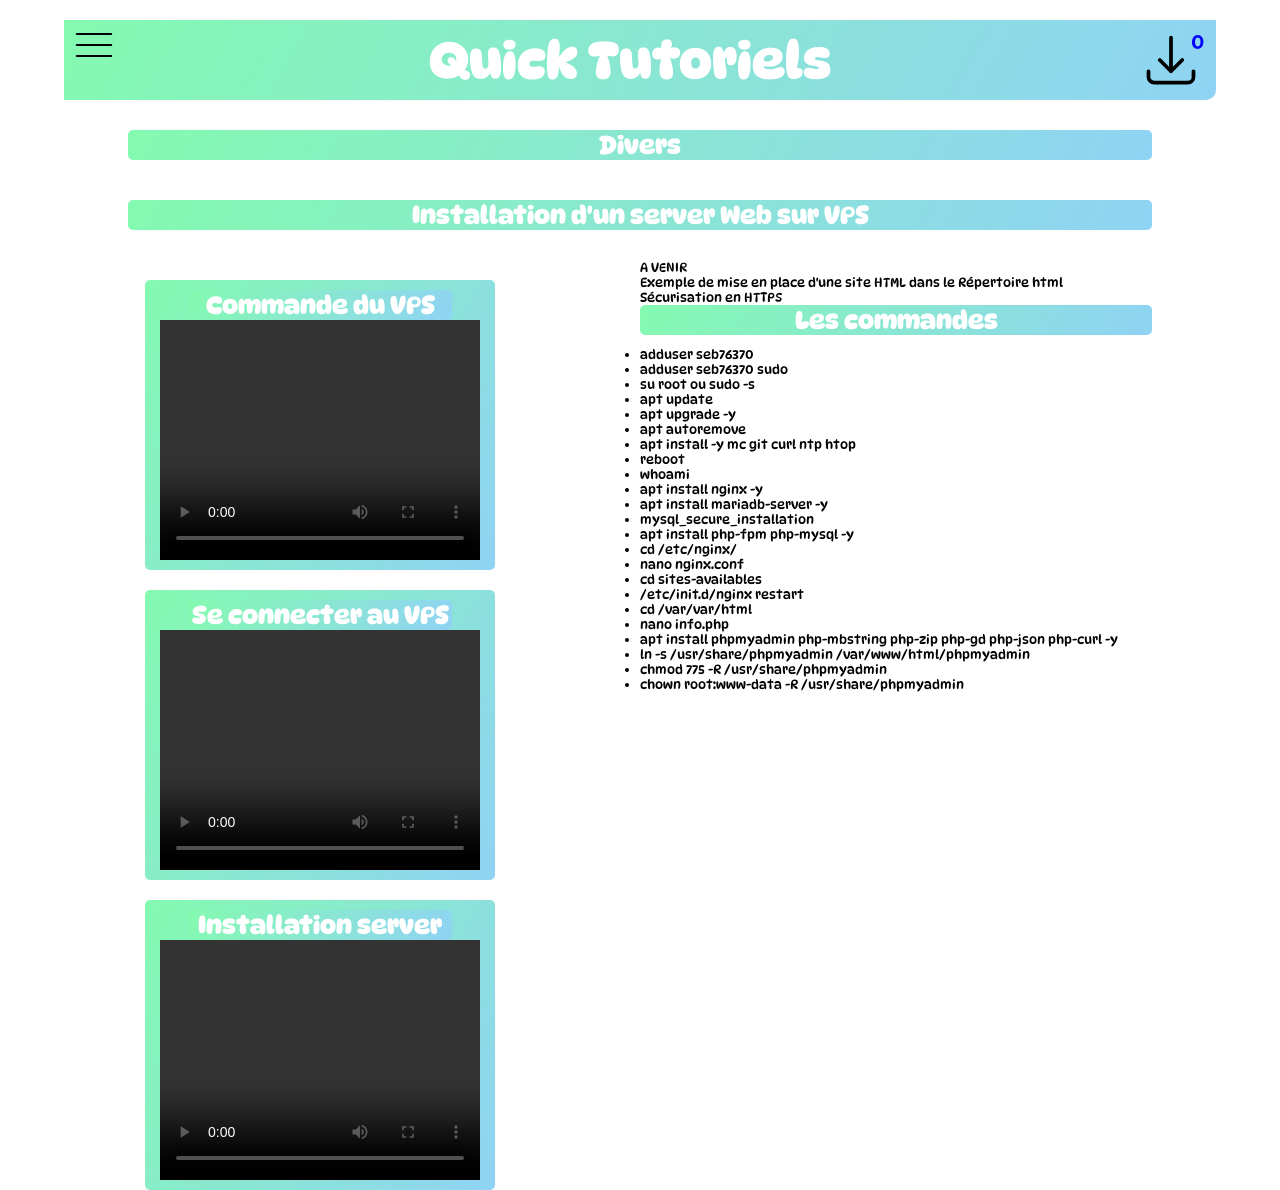
==== commit ce3c10bc: "responsive" ====
--- a/index.html
+++ b/index.html
@@ -16,44 +16,46 @@
   <body>
     <!-- Start header -->
     <header>
-      <div class="menu">
-        <svg
-          xmlns="http://www.w3.org/2000/svg"
-          fill="none"
-          viewBox="0 0 24 24"
-          stroke-width="1"
-          stroke="currentColor"
-          class="w-6 h-6"
-        >
-          <path
-            stroke-linecap="round"
-            stroke-linejoin="round"
-            d="M3.75 6.75h16.5M3.75 12h16.5m-16.5 5.25h16.5"
-          />
-        </svg>
-        <div class="nav">
-          <a id="addtuto">Ajouter un tuto</a>
+      <div class="header__container">
+        <div class="menu">
+          <svg
+            xmlns="http://www.w3.org/2000/svg"
+            fill="none"
+            viewBox="0 0 24 24"
+            stroke-width="1"
+            stroke="currentColor"
+            class="w-6 h-6"
+          >
+            <path
+              stroke-linecap="round"
+              stroke-linejoin="round"
+              d="M3.75 6.75h16.5M3.75 12h16.5m-16.5 5.25h16.5"
+            />
+          </svg>
+          <div class="nav">
+            <a id="addtuto">Ajouter un tuto</a>
+          </div>
         </div>
-      </div>
-      <div class="title">
-        <h1>Quick Tutoriels</h1>
-      </div>
-      <div class="container_download">
-        <svg
-          xmlns="http://www.w3.org/2000/svg"
-          fill="none"
-          viewBox="0 0 24 24"
-          stroke-width="1.5"
-          stroke="currentColor"
-          class="w-6 h-6"
-        >
-          <path
-            stroke-linecap="round"
-            stroke-linejoin="round"
-            d="M3 16.5v2.25A2.25 2.25 0 005.25 21h13.5A2.25 2.25 0 0021 18.75V16.5M16.5 12L12 16.5m0 0L7.5 12m4.5 4.5V3"
-          />
-        </svg>
-        <p class="number_download">0</p>
+        <div class="title">
+          <h1>Quick Tutoriels</h1>
+        </div>
+        <div class="container_download">
+          <svg
+            xmlns="http://www.w3.org/2000/svg"
+            fill="none"
+            viewBox="0 0 24 24"
+            stroke-width="1.5"
+            stroke="currentColor"
+            class="w-6 h-6"
+          >
+            <path
+              stroke-linecap="round"
+              stroke-linejoin="round"
+              d="M3 16.5v2.25A2.25 2.25 0 005.25 21h13.5A2.25 2.25 0 0021 18.75V16.5M16.5 12L12 16.5m0 0L7.5 12m4.5 4.5V3"
+            />
+          </svg>
+          <p class="number_download">0</p>
+        </div>
       </div>
     </header>
     <!-- End header -->
@@ -85,75 +87,75 @@
     <!-- end container divers -->
 
     <!-- Start container web server (fixe) -->
-      <h2>Installation d'un server Web sur VPS</h2>
-      <div class="container_webserver">
+    <h2>Installation d'un server Web sur VPS</h2>
+    <div class="container_webserver">
       <div class="container_webserver_tuto">
-          <div class="container_video">
-            <h2 class="video_title">Commande du VPS</h2>
-            <video width="320" height="240" controls="">
-              <source
-                src="http://51.178.81.215/tuto_studi/uploads/Commande du VPS.mp4"
-                type="video/mp4"
-              />
-            </video>
-          </div>
-          <div class="container_video">
-            <h2 class="video_title">Se connecter au VPS</h2>
-            <video width="320" height="240" controls="">
-              <source
-                src="http://51.178.81.215/tuto_studi/uploads/Se connecter au VPS.mp4"
-                type="video/mp4"
-              />
-            </video>
-          </div>
-          <div class="container_video">
-            <h2 class="video_title">Installation server</h2>
-            <video width="320" height="240" controls="">
-              <source
-                src="http://51.178.81.215/tuto_studi/uploads/Installation server.mp4"
-                type="video/mp4"
-              />
-            </video>
-          </div>
+        <div class="container_video">
+          <h2 class="video_title">Commande du VPS</h2>
+          <video width="320" height="240" controls="">
+            <source
+              src="http://51.178.81.215/tuto_studi/uploads/Commande du VPS.mp4"
+              type="video/mp4"
+            />
+          </video>
         </div>
-        <div class="container_webserver_info">
-          <p>
-            A VENIR<br />
-            Exemple de mise en place d'une site HTML dans le Répertoire html<br />
-            Sécurisation en HTTPS<br />
-          </p>
-          <h2>Les commandes</h2>
-          <br />
-          <ul>
-            <li>adduser seb76370</li>
-            <li>adduser seb76370 sudo</li>
-            <li>su root ou sudo -s</li>
-            <li>apt update</li>
-            <li>apt upgrade -y</li>
-            <li>apt autoremove</li>
-            <li>apt install -y mc git curl ntp htop</li>
-            <li>reboot</li>
-            <li>whoami</li>
-            <li>apt install nginx -y</li>
-            <li>apt install mariadb-server -y</li>
-            <li>mysql_secure_installation</li>
-            <li>apt install php-fpm php-mysql -y</li>
-            <li>cd /etc/nginx/</li>
-            <li>nano nginx.conf</li>
-            <li>cd sites-availables</li>
-            <li>/etc/init.d/nginx restart</li>
-            <li>cd /var/var/html</li>
-            <li>nano info.php</li>
-            <li>
-              apt install phpmyadmin php-mbstring php-zip php-gd php-json
-              php-curl -y
-            </li>
-            <li>ln -s /usr/share/phpmyadmin /var/www/html/phpmyadmin</li>
-            <li>chmod 775 -R /usr/share/phpmyadmin</li>
-            <li>chown root:www-data -R /usr/share/phpmyadmin</li>
-          </ul>
+        <div class="container_video">
+          <h2 class="video_title">Se connecter au VPS</h2>
+          <video width="320" height="240" controls="">
+            <source
+              src="http://51.178.81.215/tuto_studi/uploads/Se connecter au VPS.mp4"
+              type="video/mp4"
+            />
+          </video>
+        </div>
+        <div class="container_video">
+          <h2 class="video_title">Installation server</h2>
+          <video width="320" height="240" controls="">
+            <source
+              src="http://51.178.81.215/tuto_studi/uploads/Installation server.mp4"
+              type="video/mp4"
+            />
+          </video>
         </div>
       </div>
+      <div class="container_webserver_info">
+        <p>
+          A VENIR<br />
+          Exemple de mise en place d'une site HTML dans le Répertoire html<br />
+          Sécurisation en HTTPS<br />
+        </p>
+        <h2>Les commandes</h2>
+        <br />
+        <ul>
+          <li>adduser seb76370</li>
+          <li>adduser seb76370 sudo</li>
+          <li>su root ou sudo -s</li>
+          <li>apt update</li>
+          <li>apt upgrade -y</li>
+          <li>apt autoremove</li>
+          <li>apt install -y mc git curl ntp htop</li>
+          <li>reboot</li>
+          <li>whoami</li>
+          <li>apt install nginx -y</li>
+          <li>apt install mariadb-server -y</li>
+          <li>mysql_secure_installation</li>
+          <li>apt install php-fpm php-mysql -y</li>
+          <li>cd /etc/nginx/</li>
+          <li>nano nginx.conf</li>
+          <li>cd sites-availables</li>
+          <li>/etc/init.d/nginx restart</li>
+          <li>cd /var/var/html</li>
+          <li>nano info.php</li>
+          <li>
+            apt install phpmyadmin php-mbstring php-zip php-gd php-json php-curl
+            -y
+          </li>
+          <li>ln -s /usr/share/phpmyadmin /var/www/html/phpmyadmin</li>
+          <li>chmod 775 -R /usr/share/phpmyadmin</li>
+          <li>chown root:www-data -R /usr/share/phpmyadmin</li>
+        </ul>
+      </div>
+    </div>
     <!-- End container web server (fixe) -->
 
     <script src="scripts/script.js"></script>
--- a/styles/header.css
+++ b/styles/header.css
@@ -1,11 +1,19 @@
 header {
-  margin: 10px 0;
-  width: 100%;
+    width: 100%;
+    margin: 10px auto;
+}
+
+
+.header__container{
+
+  margin: 10px auto;
+  padding: 5px;
+  width: 90vw;
+  max-width: 2500px;
   height: 80px;
   display: flex;
   justify-content: space-between;
   align-items: center;
-  max-width: 1500px;
   background-image: linear-gradient(120deg, #84fab0 0%, #8fd3f4 100%);
   border-bottom-right-radius: 10px;
 }
@@ -48,7 +56,7 @@
 }
 
 .container_download {
-    margin-right: 10px;
+  margin-right: 10px;
   display: flex;
   justify-content: center;
   align-items: center;
--- a/styles/container_divers.css
+++ b/styles/container_divers.css
@@ -5,12 +5,12 @@
     align-items: center;
     gap: 20px;
     width: 100%;
-    max-width: 1500px;
+    max-width: 2500px;
     margin: 10px 0;
   }
 
   .container_video {
-    Border: red Solid 1px;
+    /* Border: red Solid 1px; */
     min-width: 200px;
     width: 350px;
     padding: 10px;
--- a/styles/container_webserver.css
+++ b/styles/container_webserver.css
@@ -3,8 +3,9 @@
   justify-content: center;
   align-items: flex-start;
   width: 100%;
-  max-width: 1500px;
+  max-width: 2500px;
   padding-top: 20px;
+  /* Border: Green Solid 1px; */
 }
 
 .container_webserver_info {
@@ -12,11 +13,11 @@
 }
 
 .container_webserver_info p {
-  font-size: 1.5rem;
+  font-size: clamp(1rem, 1vw, 2rem);
 }
 
 .container_webserver_info ul li {
-  font-size: 1.5rem;
+  font-size: clamp(1rem, 1vw, 2rem);
 }
 
 .container_webserver_tuto {
@@ -26,5 +27,18 @@
   justify-content: center;
   align-items: center;
   gap: 20px;
-  width: 80%;
+  width: 50%;
 }
+
+@media only screen and (max-width: 1000px) {
+  .container_webserver {
+    flex-direction: column;
+    align-items: center;
+    width: 90%;
+  }
+
+  .container_webserver_info {
+    width: 90%;
+    padding-top: 50px;
+  }
+} 
--- a/styles/style.css
+++ b/styles/style.css
@@ -6,39 +6,22 @@
   font-family: "DynaPuff", cursive;
 }
 
-
 body {
+  position: relative;
   width: 100vw;
-  height: 100%;
   display: flex;
   flex-direction: column;
   justify-content: center;
   align-items: center;
-  gap:10px;
+  gap: 10px;
 }
 
 h2 {
-  width: 100%;
-  max-width: 1500px;
+  width: 80%;
+  max-width: 2500px;
   border-radius: 5px;
-  font-size: 3rem;
+  font-size: 2.5rem;
   color: white;
   text-align: center;
   background-image: linear-gradient(120deg, #84fab0 0%, #8fd3f4 100%);
 }
-
-
-
-
-
-@media only screen and (max-width: 1000px) {
-  .container_webserver {
-    flex-direction: column;
-    width: 90%;
-  }
-
-  .container_webserver_info {
-    width: 90%;
-    padding-top: 50px;
-  }
-} */
